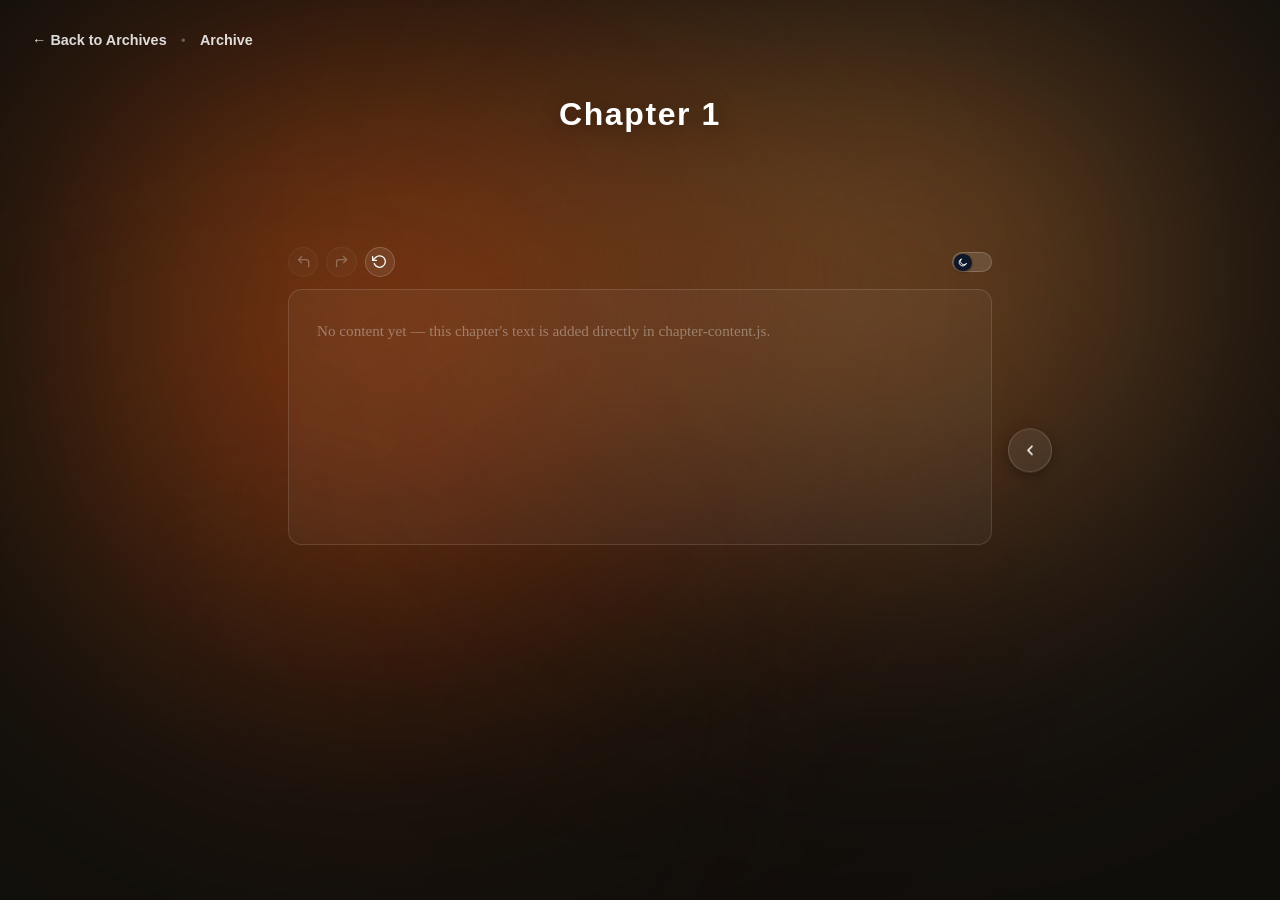
==== chapter.html @ d49dba5b "Update chapter.html" ====
<!doctype html>
<html lang="en">
  <head>
    <meta charset="UTF-8" />
    <meta name="viewport" content="width=device-width, initial-scale=1.0" />
    <title>Chapter</title>
    <link rel="stylesheet" href="style.css" />
  </head>
  <body>
    <div class="aura-bg">
      <div class="aura-layer-1" aria-hidden="true"></div>
      <div class="aura-layer-2" aria-hidden="true"></div>
      <div class="aura-layer-3" aria-hidden="true"></div>
      <div class="aura-layer-4" aria-hidden="true"></div>
      <div class="aura-content">
        <div class="page page--top">
          <div class="back-links-row">
            <a href="index.html" class="back-link" id="backLink">&larr; Back</a>
            <span class="back-links-divider">&bull;</span>
            <a href="index.html" class="back-link">Archive</a>
          </div>
          <h1 class="page-title" id="chapterHeading">Chapter</h1>
          <div class="chapter-title-space chapter-title-space--detail" id="chapterTitleSpace"></div>

          <div class="chapter-content-wrap" id="chapterContentWrap">
            <div class="toolbar-sentinel" id="toolbarSentinel" aria-hidden="true"></div>
            <div class="chapter-toolbar" id="chapterToolbar">
              <div class="toolbar-group" id="historyControls">
                <button
                  class="history-btn"
                  id="undoBtn"
                  type="button"
                  aria-label="Undo last change"
                  disabled
                >
                  <svg viewBox="0 0 24 24" fill="none" stroke="currentColor" stroke-width="2" stroke-linecap="round" stroke-linejoin="round"><polyline points="9 14 4 9 9 4"></polyline><path d="M20 20v-7a4 4 0 0 0-4-4H4"></path></svg>
                </button>
                <button
                  class="history-btn"
                  id="redoBtn"
                  type="button"
                  aria-label="Redo last change"
                  disabled
                >
                  <svg viewBox="0 0 24 24" fill="none" stroke="currentColor" stroke-width="2" stroke-linecap="round" stroke-linejoin="round"><polyline points="15 14 20 9 15 4"></polyline><path d="M4 20v-7a4 4 0 0 1 4-4h12"></path></svg>
                </button>
                <button
                  class="history-btn"
                  id="resetBtn"
                  type="button"
                  aria-label="Reset chapter to original text"
                >
                  <svg viewBox="0 0 24 24" fill="none" stroke="currentColor" stroke-width="2" stroke-linecap="round" stroke-linejoin="round"><polyline points="1 4 1 10 7 10"></polyline><path d="M3.51 15a9 9 0 1 0 2.13-9.36L1 10"></path></svg>
                </button>
              </div>
              <button
                class="theme-toggle"
                id="themeToggle"
                type="button"
                aria-label="Switch between light and dark mode"
                aria-pressed="false"
              >
                <span class="theme-toggle-track">
                  <span class="theme-toggle-knob">
                    <svg class="icon-sun" viewBox="0 0 24 24" fill="none" stroke="currentColor" stroke-width="2" stroke-linecap="round" stroke-linejoin="round"><circle cx="12" cy="12" r="4"></circle><path d="M12 2v2M12 20v2M4.9 4.9l1.4 1.4M17.7 17.7l1.4 1.4M2 12h2M20 12h2M4.9 19.1l1.4-1.4M17.7 6.3l1.4-1.4"></path></svg>
                    <svg class="icon-moon" viewBox="0 0 24 24" fill="none" stroke="currentColor" stroke-width="2" stroke-linecap="round" stroke-linejoin="round"><path d="M20 14.5A8 8 0 1 1 9.5 4a6.5 6.5 0 0 0 10.5 10.5z"></path></svg>
                  </span>
                </span>
              </button>
            </div>
            <div
              class="chapter-content"
              id="chapterContent"
              data-placeholder="No content yet — this chapter's text is added directly in chapter-content.js."
            ></div>
          </div>
        </div>
      </div>
    </div>

    <script src="chapter-content.js"></script>
    <script>
      // ---- Read module/chapter/color from the URL ----
      const params = new URLSearchParams(window.location.search);
      const moduleKey = params.get('module') || '';
      const num = params.get('num') || '1';
      const color = params.get('color') || 'blue';
      const moduleTitle = params.get('moduleTitle') || 'Archives';

      const ACCENTS = { blue: '#38bdf8', green: '#34d399', amber: '#fbbf24' };
      document.documentElement.style.setProperty('--accent', ACCENTS[color] || ACCENTS.blue);

      document.getElementById('chapterHeading').textContent = `Chapter ${num}`;
      const backLink = document.getElementById('backLink');
      backLink.textContent = `\u2190 Back to ${moduleTitle}`;
      backLink.href = moduleKey ? `${moduleKey}.html` : 'index.html';
      document.title = `Chapter ${num} \u2014 ${moduleTitle}`;

      const content = document.getElementById('chapterContent');
      const contentKey = `${moduleKey}-${num}`;
      const PROGRESS_KEY = `bsba-progress:${contentKey}`;

      // ---- Fill in the reserved blank space below "Chapter N" with
      // this chapter's title, if one's been set in chapter-content.js. ----
      const chapterTitleSpace = document.getElementById('chapterTitleSpace');
      const chapterTitleText = (window.CHAPTER_TITLES && window.CHAPTER_TITLES[contentKey]) || '';
      if (chapterTitleSpace && chapterTitleText) {
        chapterTitleSpace.textContent = chapterTitleText;
        chapterTitleSpace.classList.add('has-title');
      }

      // ---- Load content: base text from chapter-content.js (the only
      // place anyone can actually add/edit/remove text), with any saved
      // highlight/underline/bold marks from this browser layered on top. ----
      function loadContent() {
        const baseHtml = (window.CHAPTER_CONTENT && window.CHAPTER_CONTENT[contentKey]) || '';
        let workingHtml = baseHtml;

        try {
          const saved = JSON.parse(localStorage.getItem(PROGRESS_KEY) || 'null');
          // Only reuse the saved (formatted) version if the underlying
          // base text hasn't changed since it was saved — otherwise an
          // update to chapter-content.js would be silently hidden.
          if (saved && saved.baseHtml === baseHtml && typeof saved.workingHtml === 'string') {
            workingHtml = saved.workingHtml;
          }
        } catch (err) {
          // Storage blocked/corrupt — just fall back to the base content.
        }

        content.innerHTML = workingHtml;
      }

      function saveProgress() {
        const baseHtml = (window.CHAPTER_CONTENT && window.CHAPTER_CONTENT[contentKey]) || '';
        try {
          localStorage.setItem(
            PROGRESS_KEY,
            JSON.stringify({ baseHtml, workingHtml: content.innerHTML })
          );
        } catch (err) {
          // Storage full/blocked — formatting still works this session,
          // it just won't persist on reload.
        }
      }

      loadContent();

      // ---- Light / dark mode toggle for the content box ----
      const themeToggle = document.getElementById('themeToggle');
      const contentWrap = document.getElementById('chapterContentWrap');
      themeToggle.addEventListener('click', () => {
        const isLight = contentWrap.classList.toggle('is-light');
        themeToggle.setAttribute('aria-pressed', String(isLight));
      });

      // ---- Toolbar: normally sits in flow above the content. Once
      // scrolling carries it to the top of the screen, an
      // IntersectionObserver watching a 1px sentinel above it flips
      // on the "is-stuck" class, which CSS uses to switch it to
      // position: fixed at that exact point (JS-driven rather than
      // native CSS position: sticky, since an overflow: hidden
      // ancestor — .aura-bg, used for the background glow — silently
      // breaks position: sticky on mobile Safari/some Android):
      //   - Desktop: CSS docks it as a fixed vertical stack in the
      //     left corner of the viewport (see style.css).
      //   - Mobile: CSS pins it to the top at the same left/right
      //     position it already had — no repositioning needed beyond
      //     the class toggle itself. ----
      const chapterToolbar = document.getElementById('chapterToolbar');
      const toolbarSentinel = document.getElementById('toolbarSentinel');

      function setToolbarStuck(stuck) {
        if (!chapterToolbar) return;
        chapterToolbar.classList.toggle('is-stuck', stuck);
        positionToolbarToContent();
      }

      if (toolbarSentinel && 'IntersectionObserver' in window) {
        const stickyObserver = new IntersectionObserver(
          ([entry]) => setToolbarStuck(!entry.isIntersecting),
          { threshold: 0, rootMargin: '-13px 0px 0px 0px' }
        );
        stickyObserver.observe(toolbarSentinel);
      }

      // ---- Desktop only: once the toolbar is actually stuck (floating
      // as a vertical dock), hug it to the actual left edge of the
      // content container instead of a fixed distance from the browser
      // window's edge — measured, since the container's width varies
      // by viewport. While it's NOT stuck (normal in-flow position at
      // the top of the page), this leaves it alone entirely — applying
      // any offset then would shove it out of its normal spot, which is
      // exactly what was making it disappear from the top of the page.
      // Mobile keeps its own layout entirely untouched either way. ----
      const toolbarDesktopQuery = window.matchMedia('(min-width: 601px)');
      const TOOLBAR_EDGE_GAP = 16; // px, ~1rem gap between the dock and the content edge

      function positionToolbarToContent() {
        if (!chapterToolbar || !contentWrap) return;
        if (!toolbarDesktopQuery.matches || !chapterToolbar.classList.contains('is-stuck')) {
          chapterToolbar.style.left = '';
          chapterToolbar.style.right = '';
          return;
        }
        const rect = contentWrap.getBoundingClientRect();
        chapterToolbar.style.left = 'auto';
        chapterToolbar.style.right = `${Math.round(window.innerWidth - rect.left + TOOLBAR_EDGE_GAP)}px`;
      }

      positionToolbarToContent();
      window.addEventListener('resize', positionToolbarToContent);
      window.addEventListener('load', positionToolbarToContent);

      // ---- Highlight / underline / bold: selection-aware toolbar ----
      //   1) Selecting text updates the three buttons to reflect whether
      //      the selection has that formatting anywhere in it (lit = yes,
      //      even for just part of the selection).
      //   2) Tapping a lit button strips that formatting from exactly
      //      the selected text.
      //   3) Tapping an unlit button (selection has none, or only part
      //      of it, formatted) applies that formatting across the WHOLE
      //      selection — extending it to cover the previously-unformatted
      //      part too, without double-wrapping the part that already had it.
      // Selection boundaries are handled via Range.extractContents(),
      // which splits any spans straddling the edges automatically, so
      // this never nests/duplicates formatting the way exact-boundary
      // matching used to.
      const HIGHLIGHT_COLOR = '#00e5ff'; // sampled from the provided swatch
      let highlightBtn = null;
      let underlineBtn = null;
      let boldBtn = null;
      let lastSelectionRange = null;

      function setBtnActive(btn, active) {
        if (btn) btn.classList.toggle('is-active', active);
      }

      // Same robust tap handling as widget.js's helper, defined locally
      // so it works regardless of script load order (this inline script
      // runs before widget.js loads). Fires once per tap — touchend on
      // touch devices, click otherwise — without double-firing.
      function addTapListener(el, handler) {
        if (!el) return;
        let firedByTouch = false;
        el.addEventListener('touchstart', (e) => e.preventDefault(), { passive: false });
        el.addEventListener(
          'touchend',
          (e) => {
            e.preventDefault();
            firedByTouch = true;
            handler(e);
            setTimeout(() => {
              firedByTouch = false;
            }, 500);
          },
          { passive: false }
        );
        el.addEventListener('click', (e) => {
          if (firedByTouch) return;
          handler(e);
        });
      }

      function isWhitespaceOnly(str) {
        return !str || !str.trim();
      }

      // Bold is special: chapter-content.js's own text already uses real
      // <strong> tags for bold words (that's the source content, not
      // something the toolbar created) — so "is this bold?" has to
      // recognize <strong>/<b> as bold too, not just the .user-bold span
      // the toolbar wraps around text you bold yourself. Highlight and
      // underline have no such native-tag equivalent, so they only ever
      // match their own class.
      function elementMatchesFormat(el, className) {
        if (el.classList && el.classList.contains(className)) return true;
        if (className === 'user-bold' && (el.tagName === 'STRONG' || el.tagName === 'B')) {
          return true;
        }
        return false;
      }

      function hasClassAncestorWithin(node, root, className) {
        let el = node.parentNode;
        while (el && el !== root) {
          if (elementMatchesFormat(el, className)) return true;
          el = el.parentNode;
        }
        return false;
      }

      // ---- Why these two checks used to fail after nesting formats ----
      // They used to work by calling range.cloneContents() and walking
      // the CLONED fragment's ancestor chain. That clone only contains
      // whatever sits BETWEEN the range's own boundary points — it does
      // not include any element the range's boundaries happen to sit
      // INSIDE of. So the moment a second format (e.g. bold) gets
      // applied inside an already-formatted span (e.g. highlight), the
      // tracked selection's own container becomes that inner bold span
      // — and cloning from there can no longer "see" the highlight span
      // wrapping it at all, even though it's still very much there in
      // the real page. That's what made the Highlight button go dark
      // after pressing Bold, and made a second Highlight press add a
      // duplicate wrapper instead of removing the existing one.
      //
      // The fix: don't clone anything. Walk the REAL, live text nodes
      // that intersect the range (same intersection test already used
      // by getBlockGroups above) and check each one's actual
      // ancestor chain, all the way up to `content`. Nothing is ever
      // hidden this way, no matter how many formats are nested.
      function getIntersectingTextNodes(range) {
        const walker = document.createTreeWalker(content, NodeFilter.SHOW_TEXT, null);
        const nodes = [];
        let node;
        while ((node = walker.nextNode())) {
          if (isWhitespaceOnly(node.data)) continue;
          if (!rangeIntersectsNode(range, node)) continue;
          nodes.push(node);
        }
        return nodes;
      }

      // True if every non-whitespace character in the range already has
      // `className` somewhere in its real ancestor chain. Whitespace-only
      // text (stray spaces caught at the edge of a selection) is ignored,
      // so a selection with a trailing/leading space still registers as
      // "fully formatted" if the actual words are.
      function isRangeFullyFormatted(range, className) {
        const nodes = getIntersectingTextNodes(range);
        if (!nodes.length) return false;
        return nodes.every((node) => hasClassAncestorWithin(node, content, className));
      }

      // True if AT LEAST ONE non-whitespace character in the range has
      // `className` in its real ancestor chain — used to light up the
      // toolbar buttons. Unlike isRangeFullyFormatted (above), this
      // doesn't require the whole selection to share the formatting:
      // selecting a highlighted word plus some plain trailing text (or
      // stray spaces) still lights the button up, as long as any of
      // the selected text actually has it.
      function isRangeAnyFormatted(range, className) {
        return getIntersectingTextNodes(range).some((node) =>
          hasClassAncestorWithin(node, content, className)
        );
      }

      function unwrapClassFrom(root, className) {
        if (!root.querySelectorAll) return;
        // Same native-tag exception as elementMatchesFormat above: turning
        // bold off has to remove an actual <strong>/<b> tag if that's what
        // made the text bold, not just look for a .user-bold span that was
        // never there to begin with.
        const selector = className === 'user-bold' ? `.${className}, strong, b` : `.${className}`;
        Array.from(root.querySelectorAll(selector)).forEach((el) => {
          unwrapElement(el);
        });
      }

      // Removes a single element, splicing its children into its former
      // spot in the parent. Used both by unwrapClassFrom above (each
      // formatting span it finds) and directly on the temporary marker
      // spans in toggleFormatOnRange below.
      function unwrapElement(el) {
        const parent = el.parentNode;
        if (!parent) return;
        while (el.firstChild) parent.insertBefore(el.firstChild, el);
        parent.removeChild(el);
      }

      // ---- Why formatting used to "mess up the content" ----
      // On mobile, a double/triple tap often selects a whole list item
      // or paragraph at the ELEMENT level rather than the text level —
      // e.g. the Range's boundaries land at "child index 1 of <ol>"
      // instead of "character 12 of a text node inside <li>". The old
      // code called range.extractContents()/insertNode() on that range
      // directly, which — when the boundary is element-level — pulls
      // the whole <li> out and re-inserts it wrapped inside a <span>.
      // A <span> containing an <li> isn't valid HTML: the browser
      // renders it, but the list's numbering breaks and, as soon as
      // that HTML gets saved to localStorage and reloaded (which re-
      // parses it as a string), the parser enforces valid nesting and
      // silently drops/relocates content — exactly the empty numbered
      // items in your screenshots.
      //
      // The fix: never run extractContents()/insertNode() on a range
      // that might span outside a single block element. Instead, split
      // the selection into one sub-range per block element (li/p/h3/
      // etc.) it touches, and apply the formatting to each sub-range
      // separately. Each sub-range only ever touches text nodes inside
      // one block, so a <span> can never end up wrapping an <li>.
      const BLOCK_TAGS = new Set(['P', 'LI', 'H1', 'H2', 'H3', 'H4', 'H5', 'H6', 'DIV', 'BLOCKQUOTE']);

      function getBlockAncestor(node) {
        let el = node.nodeType === 3 ? node.parentElement : node;
        while (el && el !== content) {
          if (BLOCK_TAGS.has(el.tagName)) return el;
          el = el.parentElement;
        }
        return content;
      }

      // Standard "does this range overlap this node" check (boundary
      // touches don't count as overlap, so a range that merely ends at
      // the start of a node doesn't pull that node in).
      function rangeIntersectsNode(range, node) {
        const nodeRange = document.createRange();
        nodeRange.selectNode(node);
        const result =
          range.compareBoundaryPoints(Range.END_TO_START, nodeRange) < 0 &&
          range.compareBoundaryPoints(Range.START_TO_END, nodeRange) > 0;
        nodeRange.detach && nodeRange.detach();
        return result;
      }

      // Splits `range` into an array of {block, startNode, startOffset,
      // endNode, endOffset} groups, one per block element it touches,
      // each confined to text-node boundaries inside that single block.
      // Whitespace-only text nodes (indentation between tags, stray
      // spaces at a selection's edge) are ignored so they never get
      // treated as their own "block".
      function getBlockGroups(range) {
        const walker = document.createTreeWalker(content, NodeFilter.SHOW_TEXT, null);
        const groups = [];
        let node;
        while ((node = walker.nextNode())) {
          if (isWhitespaceOnly(node.data)) continue;
          if (!rangeIntersectsNode(range, node)) continue;

          const block = getBlockAncestor(node);
          const startOffset = node === range.startContainer ? range.startOffset : 0;
          const endOffset = node === range.endContainer ? range.endOffset : node.data.length;
          if (startOffset === endOffset) continue;

          const last = groups[groups.length - 1];
          if (last && last.block === block) {
            last.endNode = node;
            last.endOffset = endOffset;
          } else {
            groups.push({ block, startNode: node, startOffset, endNode: node, endOffset });
          }
        }
        return groups;
      }

      // ---- Why a boundary-splitting step is needed before touching the
      // DOM ----
      // extractContents() only ever hands back whatever sits BETWEEN a
      // range's two boundary points — never anything the range's
      // boundary happens to sit INSIDE of. So if a selection's text
      // already lives inside, say, a highlight span, and that span
      // fully encloses the new selection on both sides, extracting that
      // inner slice silently leaves the highlight span itself behind in
      // the live page — invisible to the code that just extracted it.
      // That's what let a second format (e.g. bold) get applied without
      // "seeing" the highlight still wrapping it, and it's what made a
      // second press of the SAME button re-wrap already-formatted text
      // instead of removing it.
      //
      // The fix is the standard rich-text-editor trick: before touching
      // anything, physically split every element the boundary point
      // sits inside of — text node, and every formatting span above it
      // up to the block — so the point always lands cleanly BETWEEN two
      // siblings rather than in the middle of one. A temporary marker
      // element is dropped at that exact clean point so the caller can
      // find it again by reference (indexes shift as sibling splits
      // happen elsewhere; a live node reference never does).
      const BOUNDARY_MARKER_CLASS = '__boundary_marker__';

      function insertBoundaryMarker(container, offset, block) {
        let node;
        let index;

        if (container.nodeType === 3) {
          if (offset > 0 && offset < container.data.length) {
            container.splitText(offset);
            node = container.parentNode;
            index = Array.prototype.indexOf.call(node.childNodes, container) + 1;
          } else if (offset === container.data.length) {
            node = container.parentNode;
            index = Array.prototype.indexOf.call(node.childNodes, container) + 1;
          } else {
            node = container.parentNode;
            index = Array.prototype.indexOf.call(node.childNodes, container);
          }
        } else {
          node = container;
          index = offset;
        }

        // Climb toward `block`, splitting (cloning) any ancestor that
        // the point currently sits in the middle of, so the point ends
        // up as a clean child-index at every level along the way.
        while (node !== block) {
          const parent = node.parentNode;
          const nodeIndex = Array.prototype.indexOf.call(parent.childNodes, node);
          if (index > 0 && index < node.childNodes.length) {
            const clone = node.cloneNode(false);
            const trailing = Array.prototype.slice.call(node.childNodes, index);
            trailing.forEach((child) => clone.appendChild(child));
            parent.insertBefore(clone, node.nextSibling);
            index = nodeIndex + 1;
          } else if (index === 0) {
            index = nodeIndex;
          } else {
            index = nodeIndex + 1;
          }
          node = parent;
        }

        const marker = document.createElement('span');
        marker.className = BOUNDARY_MARKER_CLASS;
        node.insertBefore(marker, node.childNodes[index] || null);
        return marker;
      }

      // ---- Applying formatting to ONE block group. Drops boundary
      // markers at the clean start/end points (see above), builds a
      // Range between them — now guaranteed not to sit inside any
      // ancestor formatting span — and only then runs the actual
      // extractContents()/insertNode() swap. ----
      function applyFormatToGroup(group, className, styleFn, alreadyFormatted) {
        // End marker first: it only ever inserts new nodes to the right
        // of the start point, so it can never invalidate startNode/
        // startOffset before we get to use them.
        const endMarker = insertBoundaryMarker(group.endNode, group.endOffset, group.block);
        const startMarker = insertBoundaryMarker(group.startNode, group.startOffset, group.block);

        const subRange = document.createRange();
        subRange.setStartAfter(startMarker);
        subRange.setEndBefore(endMarker);
        startMarker.remove();
        endMarker.remove();

        const frag = subRange.extractContents();
        // Always strip any existing spans of this class from the
        // extracted slice first — this both handles the "remove" case
        // and prevents double-nesting when "applying" over a selection
        // that's only partially formatted.
        unwrapClassFrom(frag, className);

        const resultMarker = document.createElement('span');
        resultMarker.className = BOUNDARY_MARKER_CLASS;
        if (!alreadyFormatted) {
          const wrapper = document.createElement('span');
          wrapper.className = className;
          styleFn(wrapper);
          wrapper.appendChild(frag);
          resultMarker.appendChild(wrapper);
        } else {
          resultMarker.appendChild(frag);
        }
        subRange.insertNode(resultMarker);
        return resultMarker;
      }

      // Applies/removes `className` across the whole (possibly
      // multi-block) range and returns a fresh Range spanning exactly
      // the text that was just (un)formatted — so the caller can keep
      // that as the "sticky" selection and immediately apply another
      // format on top of it (e.g. highlight, then underline, then bold,
      // all on the same selected words) without the user re-selecting.
      function toggleFormatOnRange(range, className, styleFn) {
        const alreadyFormatted = isRangeFullyFormatted(range, className);
        const groups = getBlockGroups(range);
        if (!groups.length) return null;

        const markers = groups.map((group) =>
          applyFormatToGroup(group, className, styleFn, alreadyFormatted)
        );

        let newRange = null;
        try {
          newRange = document.createRange();
          newRange.setStartBefore(markers[0]);
          newRange.setEndAfter(markers[markers.length - 1]);
        } catch (err) {
          newRange = null;
        }

        // Unwrap every result marker, leaving just the (now formatted
        // or unformatted) text behind. newRange is a live Range, so the
        // DOM spec keeps its boundary points pointing at the same
        // logical spot as these nodes get spliced out.
        markers.forEach((marker) => unwrapElement(marker));
        content.normalize();

        return newRange && !newRange.collapsed ? newRange : null;
      }

      function getContentSelectionRange() {
        const sel = window.getSelection();
        if (!sel || sel.rangeCount === 0 || sel.isCollapsed) return null;
        const range = sel.getRangeAt(0);
        if (!content.contains(range.commonAncestorContainer)) return null;
        return range;
      }

      // ---- Sticky selection ----
      // The 3 format buttons don't act on the browser's LIVE selection —
      // they act on `lastSelectionRange`, a range we track ourselves.
      // Why: opening the FAB panel (tapping outside the selected text)
      // can make mobile browsers silently collapse the live selection
      // even though the highlighted text is still visibly selected on
      // screen, which used to make the toolbar buttons go dark for no
      // visible reason. Tracking our own copy means:
      //   - the buttons still light up correctly when you open the
      //     panel over already-formatted text
      //   - pressing highlight/underline/bold doesn't drop the
      //     selection, so you can press more than one of them in a row
      //     on the same selected text
      // It's only cleared when the FAB panel actually closes (tapping
      // empty space, or the icon itself) via the MutationObserver near
      // the bottom of this script.
      function refreshToolbarFromSelection() {
        if (!lastSelectionRange) {
          setBtnActive(highlightBtn, false);
          setBtnActive(underlineBtn, false);
          setBtnActive(boldBtn, false);
          return;
        }
        setBtnActive(highlightBtn, isRangeAnyFormatted(lastSelectionRange, 'user-highlight'));
        setBtnActive(underlineBtn, isRangeAnyFormatted(lastSelectionRange, 'user-underline'));
        setBtnActive(boldBtn, isRangeAnyFormatted(lastSelectionRange, 'user-bold'));
      }

      // Only ADOPTS a new sticky range when there's a genuine, non-
      // collapsed live selection inside the content — it never clears
      // the sticky range just because the live selection momentarily
      // disappears (that's what used to cause the buttons to go dark).
      function syncStickySelectionFromLiveSelection() {
        const range = getContentSelectionRange();
        if (!range) return;
        lastSelectionRange = range.cloneRange();
        refreshToolbarFromSelection();
      }

      function clearStickySelection() {
        lastSelectionRange = null;
        const sel = window.getSelection();
        if (sel) sel.removeAllRanges();
        refreshToolbarFromSelection();
      }

      document.addEventListener('selectionchange', syncStickySelectionFromLiveSelection);
      // selectionchange can lag or misfire on mobile right at the moment
      // a finger lifts — re-check explicitly on touchend as a backstop.
      content.addEventListener('touchend', () => setTimeout(syncStickySelectionFromLiveSelection, 0));

      // ---- Undo / redo history for content edits ----
      const undoBtn = document.getElementById('undoBtn');
      const redoBtn = document.getElementById('redoBtn');
      const HISTORY_LIMIT = 50;
      let undoStack = [];
      let redoStack = [];
      let restoringHistory = false;

      function updateHistoryButtons() {
        if (undoBtn) undoBtn.disabled = undoStack.length === 0;
        if (redoBtn) redoBtn.disabled = redoStack.length === 0;
      }

      function pushHistory() {
        if (restoringHistory) return;
        undoStack.push(content.innerHTML);
        if (undoStack.length > HISTORY_LIMIT) undoStack.shift();
        redoStack = [];
        updateHistoryButtons();
      }

      function restoreSnapshot(html) {
        restoringHistory = true;
        content.innerHTML = html;
        restoringHistory = false;
        saveProgress();
        updateHistoryButtons();
        // The old sticky range may point at nodes that no longer exist
        // post-restore, so drop it rather than risk using a stale range.
        clearStickySelection();
      }

      function undoChange() {
        if (!undoStack.length) return;
        redoStack.push(content.innerHTML);
        restoreSnapshot(undoStack.pop());
      }

      function redoChange() {
        if (!redoStack.length) return;
        undoStack.push(content.innerHTML);
        restoreSnapshot(redoStack.pop());
      }

      addTapListener(undoBtn, undoChange);
      addTapListener(redoBtn, redoChange);

      // ---- Reset: wipes all highlight/underline/bold marks and
      // restores the chapter to the original text straight from
      // chapter-content.js (also clears the saved copy in this
      // browser's storage). Goes on the undo stack first, so a reset
      // done by accident can still be undone. ----
      const resetBtn = document.getElementById('resetBtn');

      function resetChapterContent() {
        const baseHtml = (window.CHAPTER_CONTENT && window.CHAPTER_CONTENT[contentKey]) || '';
        if (content.innerHTML === baseHtml) return;
        const confirmed = window.confirm(
          'Reset this chapter back to its original text? This removes all your highlights, underlines, and bold marks.'
        );
        if (!confirmed) return;

        pushHistory();
        restoringHistory = true;
        content.innerHTML = baseHtml;
        restoringHistory = false;
        redoStack = [];
        updateHistoryButtons();
        saveProgress();
        clearStickySelection();
      }

      addTapListener(resetBtn, resetChapterContent);

      function applyFormatToggle(className, styleFn) {
        const range = lastSelectionRange
          ? lastSelectionRange.cloneRange()
          : getContentSelectionRange();
        if (!range) return;

        pushHistory();
        let newRange = null;
        try {
          newRange = toggleFormatOnRange(range, className, styleFn);
        } catch (err) {
          newRange = null;
        }
        saveProgress();

        // Keep the (possibly re-shaped) range as the sticky selection so
        // another format button can be pressed right after this one,
        // and re-apply it as the visible browser selection too.
        lastSelectionRange = newRange;
        refreshToolbarFromSelection();

        const sel = window.getSelection();
        if (sel) {
          sel.removeAllRanges();
          if (newRange) sel.addRange(newRange);
        }
      }

      function wireToolbarButton(btn, className, styleFn) {
        if (!btn) return;
        addTapListener(btn, () => applyFormatToggle(className, styleFn));
      }

      // ---- Download this chapter as a Word (.doc) file ----
      // Captures whatever's currently in the content box, including any
      // highlight/underline/bold applied — Times New Roman, 8pt, 2 columns.
      function downloadChapterAsWord() {
        const bodyHtml = content.innerHTML.trim() || '<p></p>';
        const doc = `<!doctype html>
<html xmlns:o="urn:schemas-microsoft-com:office:office" xmlns:w="urn:schemas-microsoft-com:office:word" xmlns="http://www.w3.org/TR/REC-html40">
<head>
<meta charset="utf-8">
<title>Chapter ${num}</title>
<!--[if gte mso 9]>
<xml>
<w:WordDocument>
<w:View>Print</w:View>
<w:DoNotOptimizeForBrowser/>
</w:WordDocument>
</xml>
<![endif]-->
<style>
  @page {
    size: 8.5in 11in;
    margin: 1in;
    mso-columns: 2;
  }
  body {
    font-family: "Times New Roman", Times, serif;
    font-size: 8pt;
    text-align: justify;
  }
  h2, h3 {
    font-family: "Times New Roman", Times, serif;
    font-size: 10pt;
    text-align: left;
  }
  p {
    text-align: justify;
    margin: 0 0 8pt;
  }
  li {
    text-align: justify;
  }
  .doc-columns {
    mso-columns-count: 2;
    column-count: 2;
    column-gap: 24pt;
  }
</style>
</head>
<body>
  <h2>Chapter ${num} \u2014 ${moduleTitle}</h2>
  <div class="doc-columns">${bodyHtml}</div>
</body>
</html>`;

        const blob = new Blob(['\ufeff', doc], { type: 'application/msword' });
        const url = URL.createObjectURL(blob);
        const a = document.createElement('a');
        a.href = url;
        a.download = `${moduleTitle.replace(/\s+/g, '-')}-Chapter-${num}.doc`;
        document.body.appendChild(a);
        a.click();
        document.body.removeChild(a);
        URL.revokeObjectURL(url);
      }

      // ---- FAB options for this page ----
      window.FAB_OPTIONS = [
        {
          id: 'highlight',
          label: 'Highlight text',
          onMount: (btn) => {
            highlightBtn = btn;
            wireToolbarButton(btn, 'user-highlight', (el) => {
              el.style.backgroundColor = HIGHLIGHT_COLOR;
              el.style.color = '#0f172a';
            });
          },
        },
        {
          id: 'underline',
          label: 'Underline text',
          onMount: (btn) => {
            underlineBtn = btn;
            wireToolbarButton(btn, 'user-underline', (el) => {
              el.style.textDecoration = 'underline';
            });
          },
        },
        {
          id: 'bold',
          label: 'Bold text',
          onMount: (btn) => {
            boldBtn = btn;
            wireToolbarButton(btn, 'user-bold', (el) => {
              el.style.fontWeight = '700';
            });
          },
        },
        {
          id: 'assessment-test',
          label: 'Assessment test',
          onSelect: () => {
            // Placeholder for now — tell me what this should do when ready,
            // and I'll wire up autosaving for it the same way as the text.
            console.log('Assessment test clicked:', moduleTitle, 'Chapter', num);
          },
        },
        {
          id: 'download',
          label: 'Download this chapter',
          onSelect: downloadChapterAsWord,
        },
      ];

      // ---- End the sticky selection only when the FAB panel actually
      // closes (tapping empty/random space, tapping the icon again to
      // close it, or Escape — widget.js already treats all of those as
      // "close the panel" by removing the 'is-open' class). Watching
      // for that class change — rather than listening for taps
      // ourselves — means pressing Highlight/Underline/Bold (which
      // never removes 'is-open') never triggers this, so the selection
      // survives across as many format presses as you want.
      //
      // IMPORTANT: widget.js's own "tap anywhere outside the panel"
      // handler calls classList.remove('is-open') on EVERY touch
      // outside the panel — including every tap you make to start
      // selecting text — regardless of whether the panel was even
      // open. Browsers re-fire a class-attribute mutation on every
      // classList.remove() call even when the class wasn't present to
      // begin with, so without the oldValue check below this observer
      // would fire (and wipe the selection) on essentially every tap
      // anywhere on the page — that's what was causing selections to
      // "snap back" instantly. Checking attributeOldValue makes sure
      // we only react to a genuine open -> closed transition. ----
      window.addEventListener('load', () => {
        const fabWrap = document.getElementById('fabWrap');
        if (!fabWrap) return;
        const observer = new MutationObserver((mutations) => {
          mutations.forEach((mutation) => {
            const wasOpen = (mutation.oldValue || '').split(/\s+/).includes('is-open');
            const isOpenNow = fabWrap.classList.contains('is-open');
            if (wasOpen && !isOpenNow) {
              clearStickySelection();
            }
          });
        });
        observer.observe(fabWrap, {
          attributes: true,
          attributeFilter: ['class'],
          attributeOldValue: true,
        });
      });
    </script>
    <script src="widget.js"></script>
  </body>
</html>
---- style.css ----
*,
*::before,
*::after {
  margin: 0;
  padding: 0;
  box-sizing: border-box;
}

:root {
  --bg-start: #f8fafc;
  --bg-mid: #ffffff;
  --bg-end: #f1f5f9;
  --card-bg: #ffffff;
  --card-border: rgba(226, 232, 240, 0.8);
  --text-900: #0f172a;
  --text-600: #475569;
  --shadow-card: 0 1px 3px rgba(0, 0, 0, 0.06), 0 1px 2px rgba(0, 0, 0, 0.04);
}

body {
  font-family: -apple-system, BlinkMacSystemFont, 'Segoe UI', Roboto, Helvetica, Arial, sans-serif;
  background-color: #100e0b;
  color: var(--text-900);
  -webkit-font-smoothing: antialiased;
}

.page {
  min-height: 100vh;
  display: flex;
  flex-direction: column;
  align-items: center;
  justify-content: center;
  padding: 2rem 1.5rem;
}

.cards {
  display: grid;
  grid-template-columns: repeat(3, 1fr);
  gap: 1.5rem;
  width: 100%;
  max-width: 64rem;
}

@media (max-width: 900px) {
  .cards {
    grid-template-columns: 1fr;
    max-width: 24rem;
  }
}

.card {
  position: relative;
  border: 1px solid rgba(255, 255, 255, 0.1);
  border-radius: 1rem;
  padding: 2.5rem 2rem;
  cursor: pointer;
  overflow: hidden;
  transition: transform 0.3s ease, box-shadow 0.3s ease;
  color: #fff;
}

.card[data-module='sales'] {
  background: linear-gradient(135deg, rgba(14, 165, 233, 0.25), rgba(37, 99, 235, 0.15));
  backdrop-filter: blur(20px);
}

.card[data-module='entrepreneurial'] {
  background: linear-gradient(135deg, rgba(16, 185, 129, 0.25), rgba(13, 148, 136, 0.15));
  backdrop-filter: blur(20px);
}

.card[data-module='product'] {
  background: linear-gradient(135deg, rgba(245, 158, 11, 0.25), rgba(234, 88, 12, 0.15));
  backdrop-filter: blur(20px);
}

.card::before {
  content: '';
  position: absolute;
  inset: 0 0 auto 0;
  height: 4px;
  opacity: 0;
  transition: opacity 0.3s ease;
}

.card:hover,
.card:focus-visible {
  transform: translateY(-4px);
  box-shadow: 0 20px 40px rgba(0, 0, 0, 0.1);
  outline: none;
}

.card:hover::before,
.card:focus-visible::before {
  opacity: 1;
}

.card-icon {
  width: 3.5rem;
  height: 3.5rem;
  border-radius: 0.85rem;
  display: flex;
  align-items: center;
  justify-content: center;
  color: #fff;
  margin-bottom: 1.5rem;
  box-shadow: 0 4px 12px rgba(0, 0, 0, 0.15);
}

.card-icon--blue {
  background: linear-gradient(135deg, #0ea5e9, #2563eb);
}
.card-icon--green {
  background: linear-gradient(135deg, #10b981, #0d9488);
}
.card-icon--amber {
  background: linear-gradient(135deg, #f59e0b, #ea580c);
}

.card[data-module='sales']:hover {
  box-shadow: 0 20px 40px rgba(14, 165, 233, 0.18);
}
.card[data-module='sales']::before {
  background: linear-gradient(90deg, #0ea5e9, #2563eb);
}

.card[data-module='entrepreneurial']:hover {
  box-shadow: 0 20px 40px rgba(16, 185, 129, 0.18);
}
.card[data-module='entrepreneurial']::before {
  background: linear-gradient(90deg, #10b981, #0d9488);
}

.card[data-module='product']:hover {
  box-shadow: 0 20px 40px rgba(245, 158, 11, 0.18);
}
.card[data-module='product']::before {
  background: linear-gradient(90deg, #f59e0b, #ea580c);
}

.card-title {
  font-size: 1.25rem;
  font-weight: 700;
  letter-spacing: -0.02em;
  margin-bottom: 1.5rem;
}

.card-link {
  display: flex;
  align-items: center;
  gap: 0.5rem;
  font-size: 0.875rem;
  font-weight: 600;
  color: rgba(255, 255, 255, 0.85);
  transition: gap 0.3s ease;
}

.card:hover .card-link {
  gap: 0.85rem;
}

.aura-bg {
  position: relative;
  overflow: hidden;
  min-height: 100vh;
}
/* These four layers are the page's background glow. They used to be
   position: absolute inset: 0 relative to .aura-bg — which stretches
   to the height of ALL the page's content. On a long chapter that
   could be several screens tall, so the browser was blurring (at up
   to 260px radius) a canvas many times bigger than what's ever
   visible at once. That was the main source of scroll lag on chapter
   pages: bigger blurred canvas = more GPU work to hold/composite it,
   and the cost scaled with how long the chapter was.

   Fixed positioning caps every layer to exactly one viewport's worth
   of pixels, always, regardless of page length — the blur cost is now
   constant instead of growing with content. As a bonus this also
   reads as a fixed backdrop that stays put while you scroll, rather
   than a texture that travels with the page. z-index: 0 keeps them
   behind .aura-content (z-index: 1) now that they're no longer in
   the normal DOM stacking flow relative to it. */
.aura-layer-1 {
  position: fixed; inset: 0;
  z-index: 0;
  background: radial-gradient(circle at 30% 35%, rgba(234,88,12,0.6) 0%, transparent 45%);
  mix-blend-mode: screen;
  filter: blur(120px);
  transform: translateZ(0);
  will-change: transform;
  pointer-events: none;
}
.aura-layer-2 {
  position: fixed; inset: 0;
  z-index: 0;
  background: radial-gradient(circle at 70% 30%, rgba(251,146,60,0.5) 0%, transparent 40%);
  mix-blend-mode: screen;
  filter: blur(130px);
  transform: translateZ(0);
  will-change: transform;
  pointer-events: none;
}
.aura-layer-3 {
  position: fixed; inset: 0;
  z-index: 0;
  background: radial-gradient(circle at 50% 75%, rgba(153,27,27,0.4) 0%, transparent 50%);
  mix-blend-mode: multiply;
  filter: blur(160px);
  transform: translateZ(0);
  will-change: transform;
  pointer-events: none;
}
.aura-layer-4 {
  position: fixed; inset: 0;
  z-index: 0;
  background: radial-gradient(circle at 20% 80%, rgba(251,191,36,0.2) 0%, transparent 35%);
  mix-blend-mode: overlay;
  filter: blur(140px);
  transform: translateZ(0);
  will-change: transform;
  pointer-events: none;
}
.aura-content {
  position: relative;
  z-index: 1;
}
.page-title {
  color: #fff;
  font-size: 2.5rem;
  font-weight: 800;
  letter-spacing: 0.05em;
  text-align: center;
  margin-bottom: 2.5rem;
  text-shadow: 0 2px 20px rgba(0, 0, 0, 0.4);
}

@media (max-width: 600px) {
  .page-title {
    font-size: 1.75rem;
  }
}

/* The big "Chapter N" heading on chapter detail pages, scaled down
   a bit closer in proportion to the subtitle sitting right below it
   (rather than the larger default .page-title size used elsewhere). */
#chapterHeading {
  font-size: 2rem;
}

@media (max-width: 600px) {
  #chapterHeading {
    font-size: 1.5rem;
  }
}

/* Placeholder module pages */
.back-link {
  position: absolute;
  top: 2rem;
  left: 2rem;
  color: rgba(255, 255, 255, 0.85);
  font-size: 0.9rem;
  font-weight: 600;
  text-decoration: none;
  transition: color 0.2s ease;
}

.back-link:hover {
  color: #fff;
}

/* Row of back-links on chapter pages: the module back-link plus the
   Archive shortcut straight to the front page. */
.back-links-row {
  position: absolute;
  top: 2rem;
  left: 2rem;
  display: flex;
  align-items: center;
  gap: 0.9rem;
  z-index: 5;
}

.back-links-row .back-link {
  position: static;
}

.back-links-divider {
  color: rgba(255, 255, 255, 0.3);
  font-size: 0.8rem;
}

.page-subtitle {
  color: rgba(255, 255, 255, 0.75);
  font-size: 1.05rem;
  text-align: center;
  max-width: 32rem;
}

/* Pages with tall stacked content (e.g. chapter lists) should start
   from the top and grow, rather than trying to vertically center. */
.page--top {
  justify-content: flex-start;
  padding-top: 6rem;
  padding-bottom: 4rem;
}

.chapter-list {
  display: flex;
  flex-direction: column;
  gap: 0.9rem;
  width: 100%;
  max-width: 30rem;
}

.chapter-card {
  border: 1px solid rgba(255, 255, 255, 0.1);
  border-radius: 0.75rem;
  padding: 0.85rem 1.25rem;
  color: #fff;
  cursor: pointer;
  transition: transform 0.2s ease, box-shadow 0.2s ease;
}

.chapter-card:hover,
.chapter-card:focus-visible {
  transform: translateY(-2px);
  outline: none;
}

.chapter-number {
  font-size: 0.95rem;
  font-weight: 700;
  letter-spacing: -0.01em;
}

/* Reserved blank space below the chapter number for a title,
   to be filled in manually later. */
.chapter-title-space {
  min-height: 1.4rem;
  margin-top: 0.3rem;
}

/* Once a title is filled in (from window.CHAPTER_TITLES, wired up in
   chapter-nav.js), it renders here at the same proportion as the
   "Chapter N" label above it by default. Long titles get their font
   size shrunk down by chapter-nav.js (via the --title-fit-scale
   variable) just enough to keep fitting the card cleanly, since not
   every chapter's title length is known ahead of time. */
.chapter-title-space.has-title {
  min-height: 0;
  color: rgba(255, 255, 255, 0.72);
  font-weight: 500;
  line-height: 1.35;
  font-size: calc(0.95rem * var(--title-fit-scale, 1));
}

.chapter-card--blue {
  background: linear-gradient(135deg, rgba(14, 165, 233, 0.2), rgba(37, 99, 235, 0.12));
  backdrop-filter: blur(20px);
}
.chapter-card--blue:hover {
  box-shadow: 0 12px 24px rgba(14, 165, 233, 0.15);
}

.chapter-card--green {
  background: linear-gradient(135deg, rgba(16, 185, 129, 0.2), rgba(13, 148, 136, 0.12));
  backdrop-filter: blur(20px);
}
.chapter-card--green:hover {
  box-shadow: 0 12px 24px rgba(16, 185, 129, 0.15);
}

.chapter-card--amber {
  background: linear-gradient(135deg, rgba(245, 158, 11, 0.2), rgba(234, 88, 12, 0.12));
  backdrop-filter: blur(20px);
}
.chapter-card--amber:hover {
  box-shadow: 0 12px 24px rgba(245, 158, 11, 0.15);
}

/* ============================================================
   Floating Action Button (FAB) — the "<" icon on the right edge
   that morphs into a glowing ring and opens a stack of options.
   ============================================================ */

.fab-wrap {
  position: fixed;
  top: 50%;
  right: 1.75rem;
  transform: translateY(-50%);
  display: flex;
  align-items: center;
  gap: 1.1rem;
  z-index: 100;
}

.fab-icon {
  position: relative;
  width: 2.75rem;
  height: 2.75rem;
  flex-shrink: 0;
  border-radius: 50%;
  border: 1px solid rgba(255, 255, 255, 0.18);
  background: rgba(255, 255, 255, 0.07);
  backdrop-filter: blur(12px);
  color: #fff;
  display: flex;
  align-items: center;
  justify-content: center;
  cursor: pointer;
  box-shadow: 0 4px 14px rgba(0, 0, 0, 0.3);
  transition: background 0.35s ease, border-color 0.35s ease,
    box-shadow 0.35s ease, transform 0.2s ease;
  touch-action: manipulation;
}

.fab-icon svg {
  width: 16px;
  height: 16px;
  transition: transform 0.35s ease;
}

.fab-icon:hover {
  transform: scale(1.07);
}

/* Icon "becomes" a thin glowing halo/ring when opened */
.fab-wrap.is-open .fab-icon {
  background: rgba(255, 255, 255, 0.02);
  border: 1.5px solid var(--accent, #38bdf8);
  box-shadow: 0 0 4px var(--accent, #38bdf8), 0 0 24px var(--accent, #38bdf8);
}

.fab-wrap.is-open .fab-icon svg {
  transform: rotate(180deg);
}

.fab-options {
  position: relative;
  display: flex;
  flex-direction: column;
  gap: 0.6rem;
  opacity: 0;
  visibility: hidden;
  transform: translateX(14px);
  pointer-events: none;
  transition: opacity 0.3s ease, transform 0.3s ease, visibility 0s linear 0.3s;
  max-width: 15rem;
}

.fab-wrap.is-open .fab-options {
  opacity: 1;
  visibility: visible;
  transform: translateX(0);
  pointer-events: auto;
  transition: opacity 0.3s ease, transform 0.3s ease, visibility 0s linear 0s;
}

/* Glowing vertical spine connecting all option containers */
.fab-options::before {
  content: '';
  position: absolute;
  top: 0;
  bottom: 0;
  right: -0.85rem;
  width: 2px;
  background: var(--accent, #38bdf8);
  opacity: 0.55;
  box-shadow: 0 0 8px var(--accent, #38bdf8);
  border-radius: 2px;
}

/* Glowing tick connecting the spine to the halo */
.fab-options::after {
  content: '';
  position: absolute;
  top: 50%;
  right: -1.7rem;
  width: 0.85rem;
  height: 2px;
  background: var(--accent, #38bdf8);
  opacity: 0.55;
  box-shadow: 0 0 8px var(--accent, #38bdf8);
}

/* Desktop only (mobile keeps the layout above, untouched): the FAB
   now hugs the content container's edge instead of the screen's edge
   (actual positioning is computed by widget.js, since the content
   container's width varies). Because it sits close to the content
   with no spare room on its content-facing side, the icon and the
   option stack swap visual order here — the icon stays anchored
   right next to the content, and the options reveal to its OUTER
   side (away from the content, into the empty margin) instead of
   spilling toward the content and overlapping the text. */
@media (min-width: 601px) {
  .fab-icon {
    order: 1;
  }

  .fab-options {
    order: 2;
    transform: translateX(-10px);
  }

  .fab-wrap.is-open .fab-options {
    transform: translateX(0);
  }

  .fab-options::before {
    right: auto;
    left: -0.85rem;
  }

  .fab-options::after {
    right: auto;
    left: -1.7rem;
  }
}

.fab-option {
  position: relative;
  padding: 0.65rem 1rem;
  border-radius: 0.6rem;
  border: 1px solid rgba(255, 255, 255, 0.14);
  background: rgba(20, 20, 20, 0.6);
  backdrop-filter: blur(14px);
  color: #fff;
  font-size: 0.82rem;
  font-weight: 600;
  white-space: nowrap;
  cursor: pointer;
  text-align: left;
  transition: border-color 0.2s ease, transform 0.2s ease;
  touch-action: manipulation;
}

.fab-option:hover {
  border-color: var(--accent, #38bdf8);
  transform: translateX(-2px);
}

/* Armed/active state (highlight, underline, bold "pens" toggled on) —
   stays glowing until pressed again, independent of the panel open/closed. */
.fab-option.is-active {
  border-color: var(--accent, #38bdf8);
  background: rgba(255, 255, 255, 0.08);
  animation: fabPulse 1.8s ease-in-out infinite;
}

@keyframes fabPulse {
  0%, 100% {
    box-shadow: 0 0 4px var(--accent, #38bdf8), 0 0 10px var(--accent, #38bdf8);
  }
  50% {
    box-shadow: 0 0 8px var(--accent, #38bdf8), 0 0 20px var(--accent, #38bdf8);
  }
}

@media (max-width: 640px) {
  /* Anchor to the bottom-right corner on mobile instead of vertical
     center. This keeps it (and its expanded panel) well clear of the
     sticky toolbar/theme-toggle pinned at the top of the screen — the
     overlap between the two was what made the theme toggle untappable. */
  .fab-wrap {
    top: auto;
    bottom: 1.25rem;
    right: 1rem;
    transform: none;
    gap: 0.75rem;
  }
  .fab-option {
    font-size: 0.75rem;
    padding: 0.55rem 0.8rem;
    white-space: normal;
  }
  .fab-options {
    max-width: 11rem;
  }
}

/* ============================================================
   Chapter detail page — editable content area
   ============================================================ */

.chapter-meta {
  color: rgba(255, 255, 255, 0.6);
  font-size: 0.85rem;
  margin-bottom: 0.5rem;
  text-transform: uppercase;
  letter-spacing: 0.08em;
  text-align: center;
}

.chapter-content-wrap {
  width: 100%;
  max-width: 44rem;
  margin-top: 1.5rem;
  position: relative;
}

/* Zero-height marker placed just above the toolbar — purely so
   JS can watch (via IntersectionObserver) for the moment the
   toolbar reaches the top of the screen and becomes "stuck". */
.toolbar-sentinel {
  height: 1px;
}

.chapter-content {
  min-height: 16rem;
  background: rgba(255, 255, 255, 0.04);
  border: 1px solid rgba(255, 255, 255, 0.12);
  border-radius: 0.85rem;
  padding: 1.75rem;
  color: #fff;
  line-height: 1.7;
  font-size: 0.95rem;
  outline: none;
  transition: background 0.3s ease, color 0.3s ease, border-color 0.3s ease;
}

@media (max-width: 600px) {
  .chapter-content {
    font-size: 0.8rem;
    line-height: 1.6;
    padding: 1.25rem;
  }
}

.chapter-content:empty::before {
  content: attr(data-placeholder);
  color: rgba(255, 255, 255, 0.35);
}

/* Book-style typesetting for whatever text is placed inside — just
   wrap each paragraph in <p> tags in chapter-content.js and this
   handles the rest (justified, indented, drop cap on the opener). */
.chapter-content {
  font-family: Georgia, 'Times New Roman', Times, serif;
}

.chapter-content p {
  margin: 0 0 1.1em;
  text-align: justify;
  text-indent: 1.6em;
}

.chapter-content p:first-of-type {
  text-indent: 0;
}

.chapter-content p:first-of-type::first-letter {
  float: left;
  font-size: 2.7em;
  font-weight: 700;
  line-height: 0.85;
  padding-right: 0.09em;
  padding-top: 0.04em;
}

.chapter-content h3 {
  font-family: Georgia, 'Times New Roman', Times, serif;
  font-size: 1.2em;
  margin: 1.5em 0 0.6em;
}

.chapter-content ul,
.chapter-content ol {
  margin: 0 0 1.1em 1.6em;
  padding: 0;
}

.chapter-content li {
  margin-bottom: 0.4em;
  text-align: justify;
}

/* Blank space under the big "Chapter N" heading on chapter detail
   pages, left empty for the title to be added manually. */
.chapter-title-space--detail {
  min-height: 2.25rem;
  margin-bottom: 0.5rem;
}

.chapter-title-space--detail.has-title {
  color: rgba(255, 255, 255, 0.75);
  font-size: 1.1rem;
  font-weight: 600;
  text-align: center;
  letter-spacing: 0.01em;
}

/* Light mode: white box, black text */
.chapter-content-wrap.is-light .chapter-content {
  background: #ffffff;
  border-color: rgba(15, 23, 42, 0.12);
  color: #0f172a;
}

.chapter-content-wrap.is-light .chapter-content:empty::before {
  color: rgba(15, 23, 42, 0.4);
}

/* ============================================================
   Chapter toolbar — undo / redo / reset on the left, light-dark
   switch on the right. Sits in normal flow by default. JS (a
   sentinel + IntersectionObserver in chapter.html) detects when
   it hits the top of the screen and adds "is-stuck", which
   switches it to position: fixed at that exact moment.

   NOTE: this is deliberately JS-driven fixed positioning rather
   than native CSS position: sticky — the page background wrapper
   (.aura-bg) has overflow: hidden for the glow effect, and an
   overflow: hidden ancestor silently disables position: sticky
   on mobile Safari/some Android browsers. Fixed positioning
   isn't affected by that, so this works consistently everywhere.

     - Desktop: once stuck, it detaches into a fixed vertical
       dock in the LEFT corner of the viewport, outside the
       content column — mirroring the round "<" FAB dock on the
       right (see the min-width: 601px override below).
     - Mobile: once stuck, it pins to the top of the screen at
       the same left/right position it already sat at in normal
       flow — no rearranging, no sideways movement, only vertical.
   ============================================================ */
.chapter-toolbar {
  position: relative;
  z-index: 20;
  display: flex;
  align-items: center;
  justify-content: space-between;
  gap: 0.6rem;
  margin-bottom: 0.75rem;
}

.chapter-toolbar.is-stuck {
  position: fixed;
  top: 0.6rem;
  left: 1.5rem;
  right: 1.5rem;
  padding: 0.4rem 0.6rem;
  background: rgba(16, 14, 11, 0.7);
  border: 1px solid rgba(255, 255, 255, 0.14);
  border-radius: 0.85rem;
  backdrop-filter: blur(14px);
  box-shadow: 0 10px 24px rgba(0, 0, 0, 0.35);
  transition: background 0.3s ease, border-color 0.3s ease, box-shadow 0.3s ease;
}

.chapter-content-wrap.is-light .chapter-toolbar.is-stuck {
  background: rgba(255, 255, 255, 0.85);
  border-color: rgba(15, 23, 42, 0.12);
}

/* Desktop: once stuck, leave the content column entirely and dock
   as a fixed vertical stack in the left corner of the viewport —
   same fixed/centered-vertically placement as the right-side FAB
   ("<") toggle, just mirrored to the left and holding 4 controls
   instead of 1. */
@media (min-width: 601px) {
  .chapter-toolbar.is-stuck {
    top: 50%;
    left: 1.75rem;
    right: auto;
    transform: translateY(-50%);
    flex-direction: column;
    justify-content: center;
    width: auto;
    padding: 0.6rem 0.5rem;
    border-radius: 999px;
    gap: 0.7rem;
  }

  .chapter-toolbar.is-stuck .toolbar-group {
    flex-direction: column;
    gap: 0.6rem;
  }
}

.toolbar-group {
  display: flex;
  align-items: center;
  gap: 0.5rem;
}

.history-btn {
  width: 1.9rem;
  height: 1.9rem;
  border-radius: 50%;
  border: 1px solid rgba(255, 255, 255, 0.18);
  background: rgba(255, 255, 255, 0.08);
  color: #fff;
  display: flex;
  align-items: center;
  justify-content: center;
  cursor: pointer;
  padding: 0;
  flex-shrink: 0;
  transition: border-color 0.2s ease, background 0.2s ease, opacity 0.2s ease;
  touch-action: manipulation;
}

.history-btn svg {
  width: 0.95rem;
  height: 0.95rem;
}

.history-btn:hover:not(:disabled) {
  border-color: var(--accent, #38bdf8);
}

.history-btn:disabled {
  opacity: 0.3;
  cursor: not-allowed;
}

/* This gives the buttons their own solid light background rather
   than a near-transparent tint — that near-transparent version relied
   on the "is-stuck" pill's white backdrop for contrast, so the icons
   were invisible (dark-on-dark) whenever the toolbar sat normally at
   the top of the page, on both mobile and desktop. */
.chapter-content-wrap.is-light .history-btn {
  background: rgba(255, 255, 255, 0.85);
  border-color: rgba(15, 23, 42, 0.15);
  color: #0f172a;
}

@media (max-width: 600px) {
  .toolbar-group {
    gap: 0.4rem;
  }
  .history-btn {
    width: 1.7rem;
    height: 1.7rem;
  }
}

/* Small light/dark switch — sits in the toolbar flow now instead of
   being pinned to a corner, so it can slide/animate with the rest. */
.theme-toggle {
  padding: 0;
  border: none;
  background: transparent;
  cursor: pointer;
  flex-shrink: 0;
}

.theme-toggle-track {
  display: block;
  width: 2.5rem;
  height: 1.3rem;
  border-radius: 999px;
  background: rgba(255, 255, 255, 0.12);
  border: 1px solid rgba(255, 255, 255, 0.18);
  position: relative;
  transition: background 0.3s ease, border-color 0.3s ease;
}

.chapter-content-wrap.is-light .theme-toggle-track {
  background: #e2e8f0;
  border-color: rgba(15, 23, 42, 0.15);
}

.theme-toggle-knob {
  position: absolute;
  top: 1px;
  left: 1px;
  width: 1.1rem;
  height: 1.1rem;
  border-radius: 50%;
  background: #0f172a;
  color: #fff;
  display: flex;
  align-items: center;
  justify-content: center;
  transition: transform 0.3s ease, background 0.3s ease, color 0.3s ease;
  box-shadow: 0 1px 3px rgba(0, 0, 0, 0.4);
}

.chapter-content-wrap.is-light .theme-toggle-knob {
  transform: translateX(1.2rem);
  background: #fbbf24;
  color: #78350f;
}

.theme-toggle-knob svg {
  width: 0.7rem;
  height: 0.7rem;
}

.theme-toggle-knob .icon-sun {
  display: none;
}
.theme-toggle-knob .icon-moon {
  display: block;
}

.chapter-content-wrap.is-light .theme-toggle-knob .icon-sun {
  display: block;
}
.chapter-content-wrap.is-light .theme-toggle-knob .icon-moon {
  display: none;
}
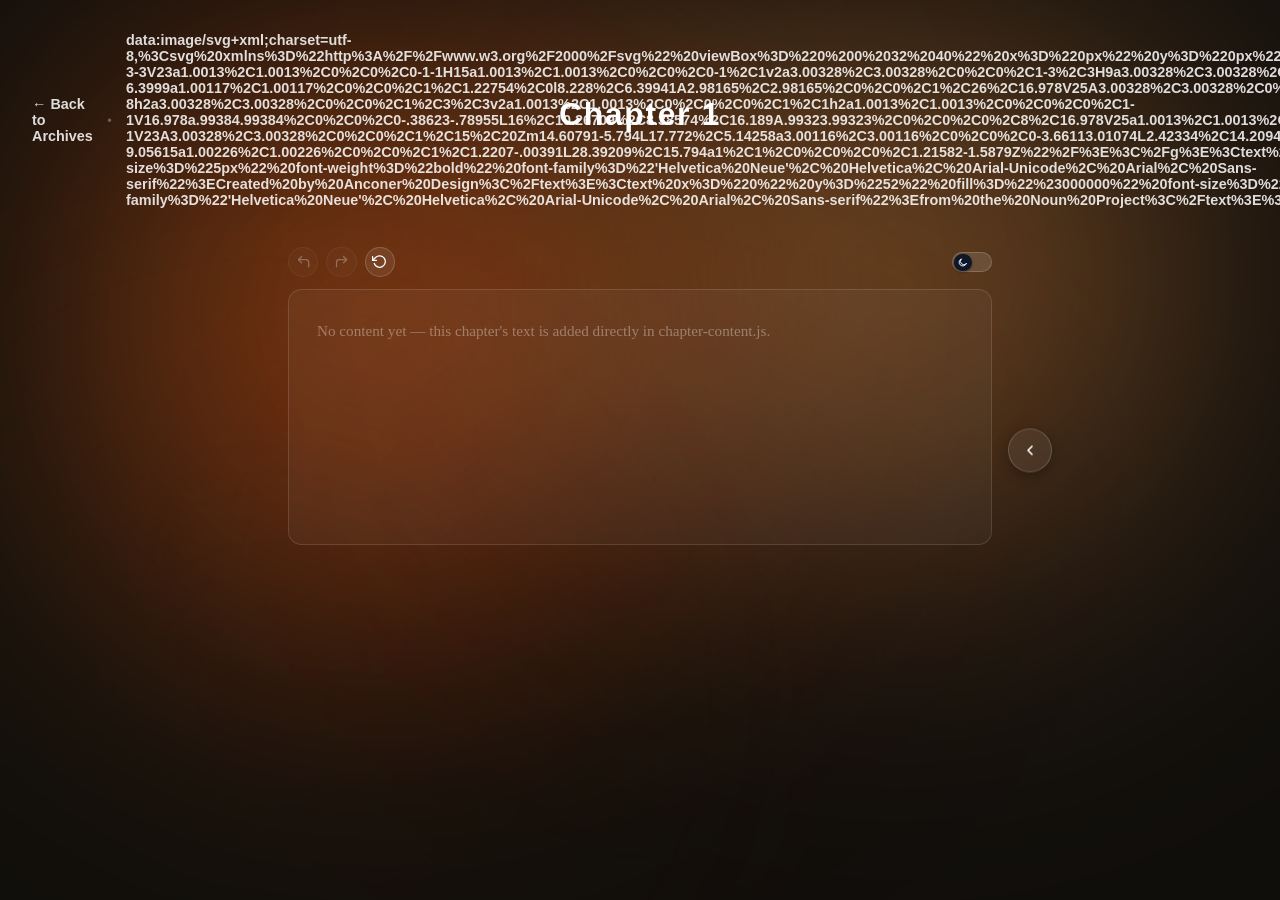
==== commit 901fa18f: "Update chapter.html" ====
--- a/chapter.html
+++ b/chapter.html
@@ -17,7 +17,7 @@
           <div class="back-links-row">
             <a href="index.html" class="back-link" id="backLink">&larr; Back</a>
             <span class="back-links-divider">&bull;</span>
-            <a href="index.html" class="back-link">Archive</a>
+            <a href="index.html" class="back-link">data:image/svg+xml;charset=utf-8,%3Csvg%20xmlns%3D%22http%3A%2F%2Fwww.w3.org%2F2000%2Fsvg%22%20viewBox%3D%220%200%2032%2040%22%20x%3D%220px%22%20y%3D%220px%22%3E%3Cg%3E%3Cpath%20d%3D%22M23%2C28H21a3.00328%2C3.00328%2C0%2C0%2C1-3-3V23a1.0013%2C1.0013%2C0%2C0%2C0-1-1H15a1.0013%2C1.0013%2C0%2C0%2C0-1%2C1v2a3.00328%2C3.00328%2C0%2C0%2C1-3%2C3H9a3.00328%2C3.00328%2C0%2C0%2C1-3-3V16.978a2.981%2C2.981%2C0%2C0%2C1%2C1.15771-2.36768l8.22852-6.3999a1.00117%2C1.00117%2C0%2C0%2C1%2C1.22754%2C0l8.228%2C6.39941A2.98165%2C2.98165%2C0%2C0%2C1%2C26%2C16.978V25A3.00328%2C3.00328%2C0%2C0%2C1%2C23%2C28Zm-8-8h2a3.00328%2C3.00328%2C0%2C0%2C1%2C3%2C3v2a1.0013%2C1.0013%2C0%2C0%2C0%2C1%2C1h2a1.0013%2C1.0013%2C0%2C0%2C0%2C1-1V16.978a.99384.99384%2C0%2C0%2C0-.38623-.78955L16%2C10.26709%2C8.38574%2C16.189A.99323.99323%2C0%2C0%2C0%2C8%2C16.978V25a1.0013%2C1.0013%2C0%2C0%2C0%2C1%2C1h2a1.0013%2C1.0013%2C0%2C0%2C0%2C1-1V23A3.00328%2C3.00328%2C0%2C0%2C1%2C15%2C20Zm14.60791-5.794L17.772%2C5.14258a3.00116%2C3.00116%2C0%2C0%2C0-3.66113.01074L2.42334%2C14.20947A.99993.99993%2C0%2C0%2C0%2C3.648%2C15.79053l11.6875-9.05615a1.00226%2C1.00226%2C0%2C0%2C1%2C1.2207-.00391L28.39209%2C15.794a1%2C1%2C0%2C0%2C0%2C1.21582-1.5879Z%22%2F%3E%3C%2Fg%3E%3Ctext%20x%3D%220%22%20y%3D%2247%22%20fill%3D%22%23000000%22%20font-size%3D%225px%22%20font-weight%3D%22bold%22%20font-family%3D%22'Helvetica%20Neue'%2C%20Helvetica%2C%20Arial-Unicode%2C%20Arial%2C%20Sans-serif%22%3ECreated%20by%20Anconer%20Design%3C%2Ftext%3E%3Ctext%20x%3D%220%22%20y%3D%2252%22%20fill%3D%22%23000000%22%20font-size%3D%225px%22%20font-weight%3D%22bold%22%20font-family%3D%22'Helvetica%20Neue'%2C%20Helvetica%2C%20Arial-Unicode%2C%20Arial%2C%20Sans-serif%22%3Efrom%20the%20Noun%20Project%3C%2Ftext%3E%3C%2Fsvg%3E</a>
           </div>
           <h1 class="page-title" id="chapterHeading">Chapter</h1>
           <div class="chapter-title-space chapter-title-space--detail" id="chapterTitleSpace"></div>
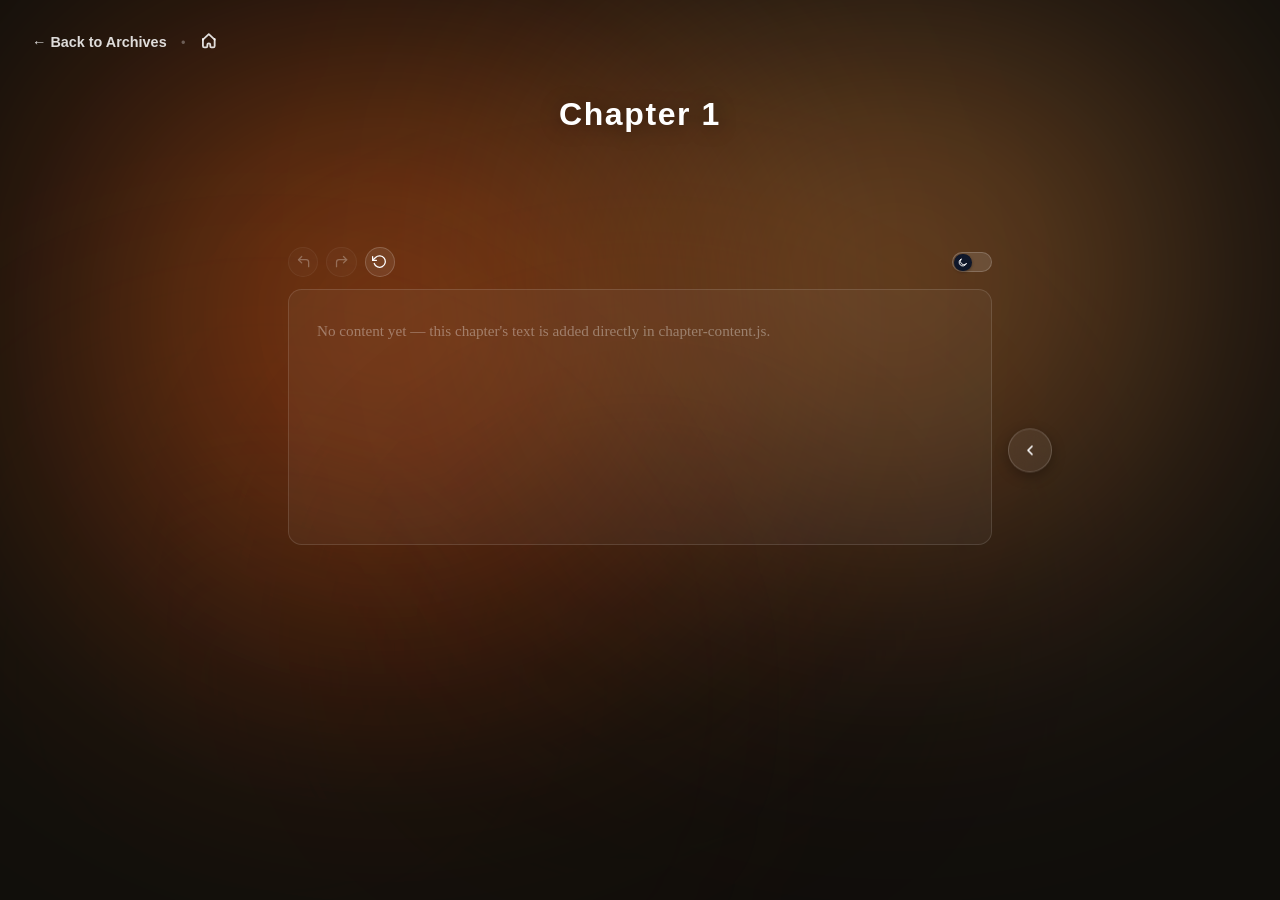
==== commit 3181f527: "Update chapter.html" ====
--- a/chapter.html
+++ b/chapter.html
@@ -17,7 +17,12 @@
           <div class="back-links-row">
             <a href="index.html" class="back-link" id="backLink">&larr; Back</a>
             <span class="back-links-divider">&bull;</span>
-            <a href="index.html" class="back-link">data:image/svg+xml;charset=utf-8,%3Csvg%20xmlns%3D%22http%3A%2F%2Fwww.w3.org%2F2000%2Fsvg%22%20viewBox%3D%220%200%2032%2040%22%20x%3D%220px%22%20y%3D%220px%22%3E%3Cg%3E%3Cpath%20d%3D%22M23%2C28H21a3.00328%2C3.00328%2C0%2C0%2C1-3-3V23a1.0013%2C1.0013%2C0%2C0%2C0-1-1H15a1.0013%2C1.0013%2C0%2C0%2C0-1%2C1v2a3.00328%2C3.00328%2C0%2C0%2C1-3%2C3H9a3.00328%2C3.00328%2C0%2C0%2C1-3-3V16.978a2.981%2C2.981%2C0%2C0%2C1%2C1.15771-2.36768l8.22852-6.3999a1.00117%2C1.00117%2C0%2C0%2C1%2C1.22754%2C0l8.228%2C6.39941A2.98165%2C2.98165%2C0%2C0%2C1%2C26%2C16.978V25A3.00328%2C3.00328%2C0%2C0%2C1%2C23%2C28Zm-8-8h2a3.00328%2C3.00328%2C0%2C0%2C1%2C3%2C3v2a1.0013%2C1.0013%2C0%2C0%2C0%2C1%2C1h2a1.0013%2C1.0013%2C0%2C0%2C0%2C1-1V16.978a.99384.99384%2C0%2C0%2C0-.38623-.78955L16%2C10.26709%2C8.38574%2C16.189A.99323.99323%2C0%2C0%2C0%2C8%2C16.978V25a1.0013%2C1.0013%2C0%2C0%2C0%2C1%2C1h2a1.0013%2C1.0013%2C0%2C0%2C0%2C1-1V23A3.00328%2C3.00328%2C0%2C0%2C1%2C15%2C20Zm14.60791-5.794L17.772%2C5.14258a3.00116%2C3.00116%2C0%2C0%2C0-3.66113.01074L2.42334%2C14.20947A.99993.99993%2C0%2C0%2C0%2C3.648%2C15.79053l11.6875-9.05615a1.00226%2C1.00226%2C0%2C0%2C1%2C1.2207-.00391L28.39209%2C15.794a1%2C1%2C0%2C0%2C0%2C1.21582-1.5879Z%22%2F%3E%3C%2Fg%3E%3Ctext%20x%3D%220%22%20y%3D%2247%22%20fill%3D%22%23000000%22%20font-size%3D%225px%22%20font-weight%3D%22bold%22%20font-family%3D%22'Helvetica%20Neue'%2C%20Helvetica%2C%20Arial-Unicode%2C%20Arial%2C%20Sans-serif%22%3ECreated%20by%20Anconer%20Design%3C%2Ftext%3E%3Ctext%20x%3D%220%22%20y%3D%2252%22%20fill%3D%22%23000000%22%20font-size%3D%225px%22%20font-weight%3D%22bold%22%20font-family%3D%22'Helvetica%20Neue'%2C%20Helvetica%2C%20Arial-Unicode%2C%20Arial%2C%20Sans-serif%22%3Efrom%20the%20Noun%20Project%3C%2Ftext%3E%3C%2Fsvg%3E</a>
+            <a href="index.html" class="back-link back-link--icon" aria-label="Back to Archive">
+            <svg viewBox="0 0 24 24" fill="none" stroke="currentColor" stroke-width="2.5" stroke-linecap="round" stroke-linejoin="round" style="width: 1.1rem; height: 1.1rem;">
+              <path d="M4 10.5 12 3l8 7.5"></path>
+            <path d="M6 9.5V19a2 2 0 0 0 2 2h2.5a1.5 1.5 0 0 0 1.5-1.5v-2a2 2 0 0 1 4 0v2a1.5 1.5 0 0 0 1.5 1.5H20a2 2 0 0 0 2-2V9.5" transform="translate(-2 0)"></path>
+          </svg>
+        </a>
           </div>
           <h1 class="page-title" id="chapterHeading">Chapter</h1>
           <div class="chapter-title-space chapter-title-space--detail" id="chapterTitleSpace"></div>
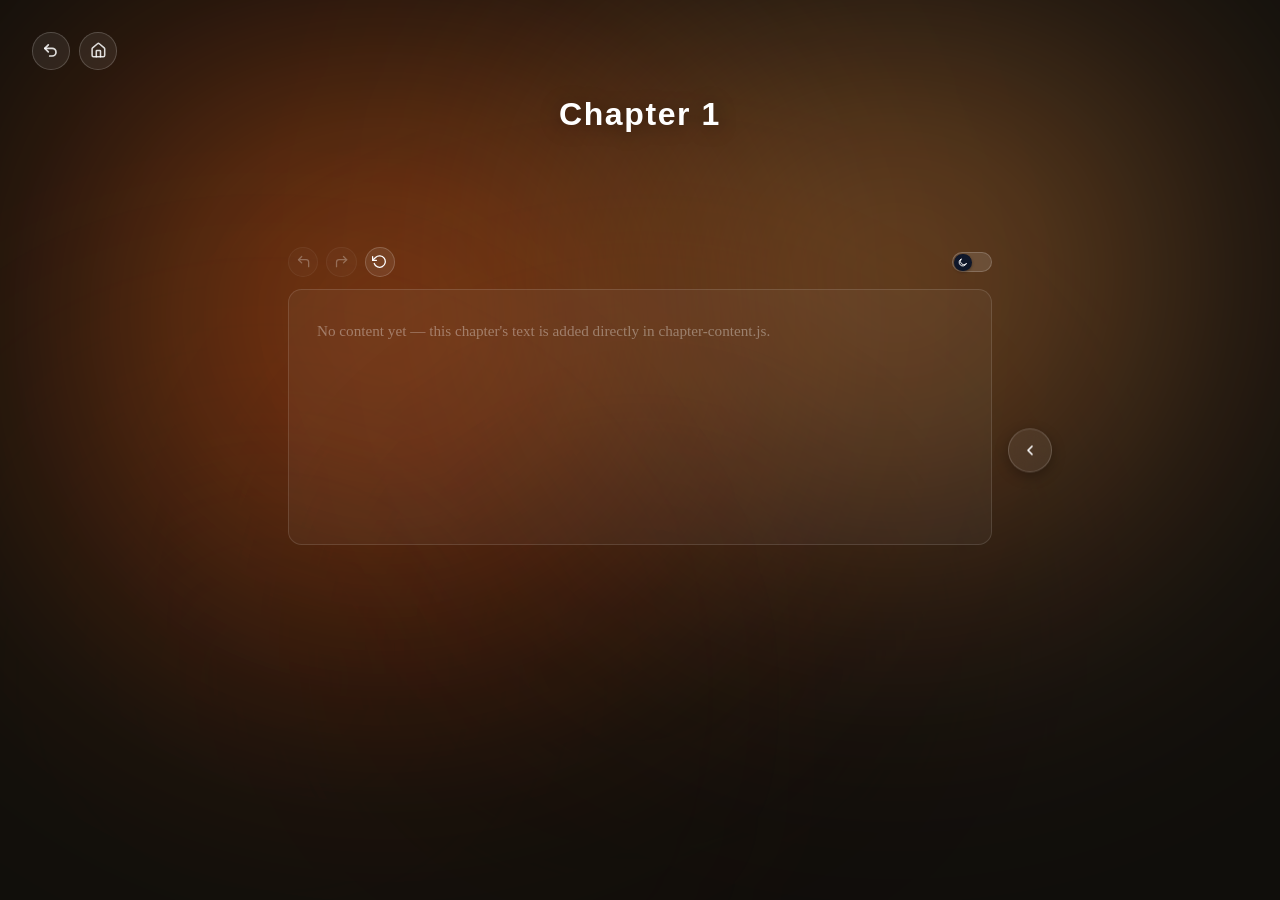
==== commit 55a24236: "Update chapter.html" ====
--- a/chapter.html
+++ b/chapter.html
@@ -15,14 +15,12 @@
       <div class="aura-content">
         <div class="page page--top">
           <div class="back-links-row">
-            <a href="index.html" class="back-link" id="backLink">&larr; Back</a>
-            <span class="back-links-divider">&bull;</span>
-            <a href="index.html" class="back-link back-link--icon" aria-label="Back to Archive">
-            <svg viewBox="0 0 24 24" fill="none" stroke="currentColor" stroke-width="2.5" stroke-linecap="round" stroke-linejoin="round" style="width: 1.1rem; height: 1.1rem;">
-              <path d="M4 10.5 12 3l8 7.5"></path>
-            <path d="M6 9.5V19a2 2 0 0 0 2 2h2.5a1.5 1.5 0 0 0 1.5-1.5v-2a2 2 0 0 1 4 0v2a1.5 1.5 0 0 0 1.5 1.5H20a2 2 0 0 0 2-2V9.5" transform="translate(-2 0)"></path>
-          </svg>
-        </a>
+            <a href="index.html" class="back-icon-btn" id="backLink" aria-label="Back">
+              <svg width="20" height="20" viewBox="0 0 24 24" fill="none" stroke="currentColor" stroke-width="2.4" stroke-linecap="round" stroke-linejoin="round"><path d="M9 14 4 9l5-5"></path><path d="M4 9h10.5a5.5 5.5 0 0 1 5.5 5.5v0a5.5 5.5 0 0 1-5.5 5.5H11"></path></svg>
+            </a>
+            <a href="index.html" class="back-icon-btn" aria-label="Archive">
+              <svg width="20" height="20" viewBox="0 0 24 24" fill="none" stroke="currentColor" stroke-width="2.2" stroke-linecap="round" stroke-linejoin="round"><path d="M15 21v-8a1 1 0 0 0-1-1h-4a1 1 0 0 0-1 1v8"></path><path d="M3 10a2 2 0 0 1 .709-1.528l7-5.999a2 2 0 0 1 2.582 0l7 5.999A2 2 0 0 1 21 10v9a2 2 0 0 1-2 2H5a2 2 0 0 1-2-2z"></path></svg>
+            </a>
           </div>
           <h1 class="page-title" id="chapterHeading">Chapter</h1>
           <div class="chapter-title-space chapter-title-space--detail" id="chapterTitleSpace"></div>
@@ -97,7 +95,8 @@
 
       document.getElementById('chapterHeading').textContent = `Chapter ${num}`;
       const backLink = document.getElementById('backLink');
-      backLink.textContent = `\u2190 Back to ${moduleTitle}`;
+      backLink.setAttribute('aria-label', `Back to ${moduleTitle}`);
+      backLink.title = `Back to ${moduleTitle}`;
       backLink.href = moduleKey ? `${moduleKey}.html` : 'index.html';
       document.title = `Chapter ${num} \u2014 ${moduleTitle}`;
 
--- a/style.css
+++ b/style.css
@@ -254,40 +254,68 @@
 }
 
 /* Placeholder module pages */
-.back-link {
-  position: absolute;
-  top: 2rem;
-  left: 2rem;
-  color: rgba(255, 255, 255, 0.85);
-  font-size: 0.9rem;
-  font-weight: 600;
-  text-decoration: none;
-  transition: color 0.2s ease;
-}
-
-.back-link:hover {
-  color: #fff;
-}
-
-/* Row of back-links on chapter pages: the module back-link plus the
-   Archive shortcut straight to the front page. */
+
+/* Row of back-icon buttons on chapter pages: a swooping back arrow to
+   the module list, plus a house icon straight to the Archive front
+   page. Circular glass buttons, same visual language as the
+   undo/redo/reset toolbar buttons elsewhere on this page. */
 .back-links-row {
   position: absolute;
   top: 2rem;
   left: 2rem;
   display: flex;
   align-items: center;
-  gap: 0.9rem;
+  gap: 0.6rem;
   z-index: 5;
 }
 
-.back-links-row .back-link {
+.back-icon-btn {
+  position: absolute;
+  top: 2rem;
+  left: 2rem;
+  width: 2.35rem;
+  height: 2.35rem;
+  border-radius: 50%;
+  border: 1px solid rgba(255, 255, 255, 0.18);
+  background: rgba(255, 255, 255, 0.07);
+  color: rgba(255, 255, 255, 0.85);
+  display: flex;
+  align-items: center;
+  justify-content: center;
+  flex-shrink: 0;
+  text-decoration: none;
+  transition: border-color 0.2s ease, background 0.2s ease, color 0.2s ease, transform 0.2s ease;
+}
+
+/* Inside the chapter page's row, positioning is handled by the row
+   itself (flex layout, two icons side by side) rather than each icon
+   individually. */
+.back-links-row .back-icon-btn {
   position: static;
 }
 
-.back-links-divider {
-  color: rgba(255, 255, 255, 0.3);
-  font-size: 0.8rem;
+.back-icon-btn svg {
+  width: 1.05rem;
+  height: 1.05rem;
+}
+
+.back-icon-btn:hover,
+.back-icon-btn:focus-visible {
+  border-color: var(--accent, #38bdf8);
+  color: #fff;
+  transform: translateY(-1px);
+  outline: none;
+}
+
+@media (max-width: 600px) {
+  .back-icon-btn {
+    width: 2.1rem;
+    height: 2.1rem;
+  }
+  .back-icon-btn svg {
+    width: 0.95rem;
+    height: 0.95rem;
+  }
 }
 
 .page-subtitle {
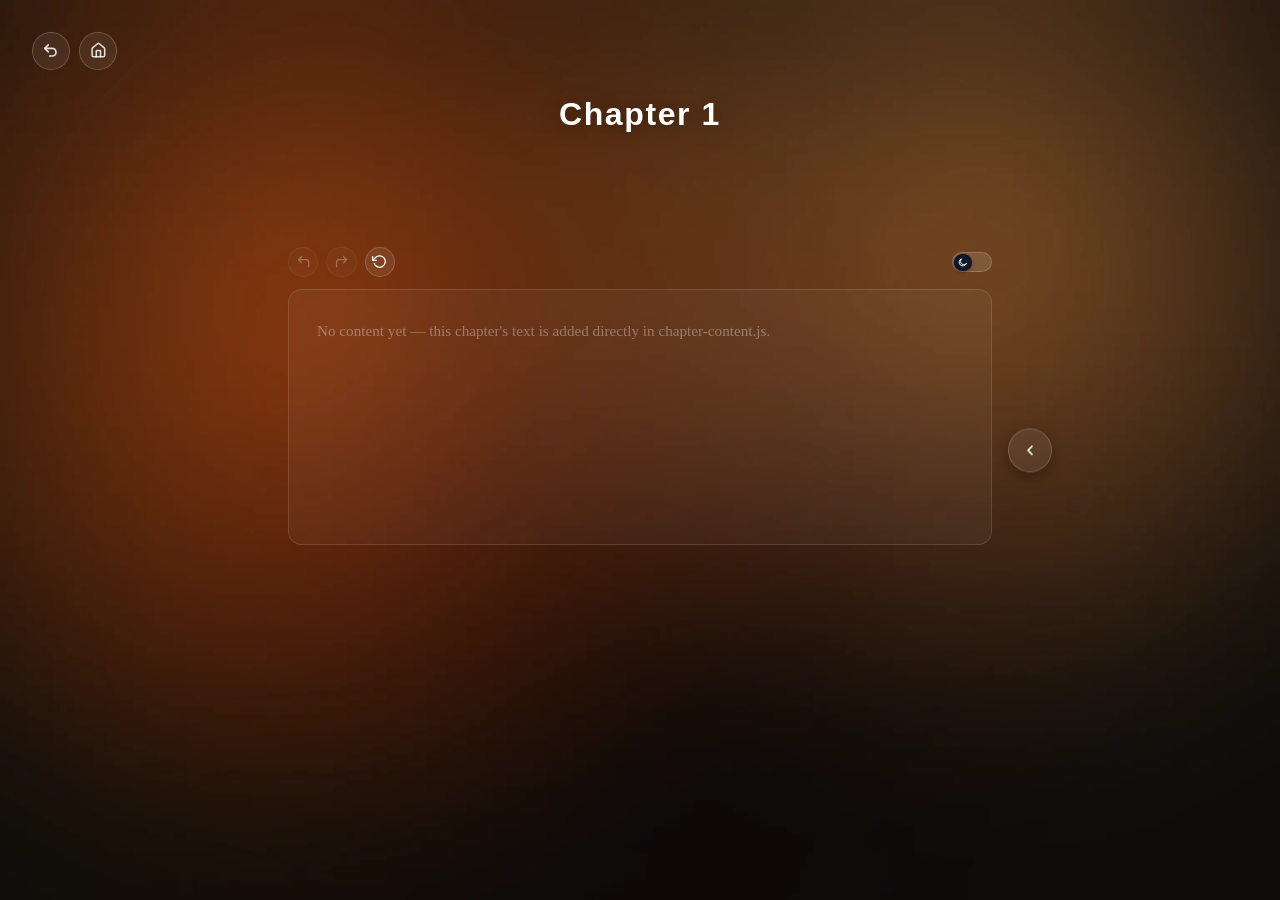
==== commit 5419fc78: "Update chapter.html" ====
--- a/chapter.html
+++ b/chapter.html
@@ -8,10 +8,7 @@
   </head>
   <body>
     <div class="aura-bg">
-      <div class="aura-layer-1" aria-hidden="true"></div>
-      <div class="aura-layer-2" aria-hidden="true"></div>
-      <div class="aura-layer-3" aria-hidden="true"></div>
-      <div class="aura-layer-4" aria-hidden="true"></div>
+      <div class="aura-layer" aria-hidden="true"></div>
       <div class="aura-content">
         <div class="page page--top">
           <div class="back-links-row">
@@ -212,8 +209,28 @@
         chapterToolbar.style.right = `${Math.round(window.innerWidth - rect.left + TOOLBAR_EDGE_GAP)}px`;
       }
 
+      // Browser/pinch zoom fires many 'resize' events in quick succession
+      // while the zoom level is changing. Without throttling, each one
+      // ran positionToolbarToContent() synchronously — including a
+      // getBoundingClientRect() call, which forces a layout pass — right
+      // on top of the browser's own (already expensive, see the
+      // .aura-layer-* comment in style.css) repaint of the page during
+      // that same zoom. Collapsing to at most one run per animation
+      // frame removes that pile-up without changing the behavior.
+      function rafThrottle(fn) {
+        let scheduled = false;
+        return function throttled(...args) {
+          if (scheduled) return;
+          scheduled = true;
+          requestAnimationFrame(() => {
+            scheduled = false;
+            fn.apply(this, args);
+          });
+        };
+      }
+
       positionToolbarToContent();
-      window.addEventListener('resize', positionToolbarToContent);
+      window.addEventListener('resize', rafThrottle(positionToolbarToContent));
       window.addEventListener('load', positionToolbarToContent);
 
       // ---- Highlight / underline / bold: selection-aware toolbar ----
--- a/style.css
+++ b/style.css
@@ -164,60 +164,24 @@
   overflow: hidden;
   min-height: 100vh;
 }
-/* These four layers are the page's background glow. They used to be
-   position: absolute inset: 0 relative to .aura-bg — which stretches
-   to the height of ALL the page's content. On a long chapter that
-   could be several screens tall, so the browser was blurring (at up
-   to 260px radius) a canvas many times bigger than what's ever
-   visible at once. That was the main source of scroll lag on chapter
-   pages: bigger blurred canvas = more GPU work to hold/composite it,
-   and the cost scaled with how long the chapter was.
-
-   Fixed positioning caps every layer to exactly one viewport's worth
-   of pixels, always, regardless of page length — the blur cost is now
-   constant instead of growing with content. As a bonus this also
-   reads as a fixed backdrop that stays put while you scroll, rather
-   than a texture that travels with the page. z-index: 0 keeps them
-   behind .aura-content (z-index: 1) now that they're no longer in
-   the normal DOM stacking flow relative to it. */
-.aura-layer-1 {
+/* Background glow. This used to be four separate divs, each with a
+   live CSS `filter: blur()` (up to 160px radius) recomputed by the
+   browser on every resize/zoom — expensive by itself, and worse
+   whenever position:fixed inset:0 sizing changes (browser zoom, pinch
+   zoom) since all four had to re-render at the new size simultaneously.
+   That was the main source of zoom lag.
+
+   Replaced with one precomputed image (aura-bg.webp) that bakes in the
+   same colors/positions/blend result ahead of time — the browser just
+   scales a ~15KB picture instead of recomputing four Gaussian blurs.
+   Fixed positioning is kept exactly as before (capped to one viewport's
+   worth of pixels, stays put while scrolling, unaffected by page
+   length) — only the "how is the glow itself drawn" part changed. */
+.aura-layer {
   position: fixed; inset: 0;
   z-index: 0;
-  background: radial-gradient(circle at 30% 35%, rgba(234,88,12,0.6) 0%, transparent 45%);
-  mix-blend-mode: screen;
-  filter: blur(120px);
+  background: #100e0b url('aura-bg.webp') center center / cover no-repeat;
   transform: translateZ(0);
-  will-change: transform;
-  pointer-events: none;
-}
-.aura-layer-2 {
-  position: fixed; inset: 0;
-  z-index: 0;
-  background: radial-gradient(circle at 70% 30%, rgba(251,146,60,0.5) 0%, transparent 40%);
-  mix-blend-mode: screen;
-  filter: blur(130px);
-  transform: translateZ(0);
-  will-change: transform;
-  pointer-events: none;
-}
-.aura-layer-3 {
-  position: fixed; inset: 0;
-  z-index: 0;
-  background: radial-gradient(circle at 50% 75%, rgba(153,27,27,0.4) 0%, transparent 50%);
-  mix-blend-mode: multiply;
-  filter: blur(160px);
-  transform: translateZ(0);
-  will-change: transform;
-  pointer-events: none;
-}
-.aura-layer-4 {
-  position: fixed; inset: 0;
-  z-index: 0;
-  background: radial-gradient(circle at 20% 80%, rgba(251,191,36,0.2) 0%, transparent 35%);
-  mix-blend-mode: overlay;
-  filter: blur(140px);
-  transform: translateZ(0);
-  will-change: transform;
   pointer-events: none;
 }
 .aura-content {
